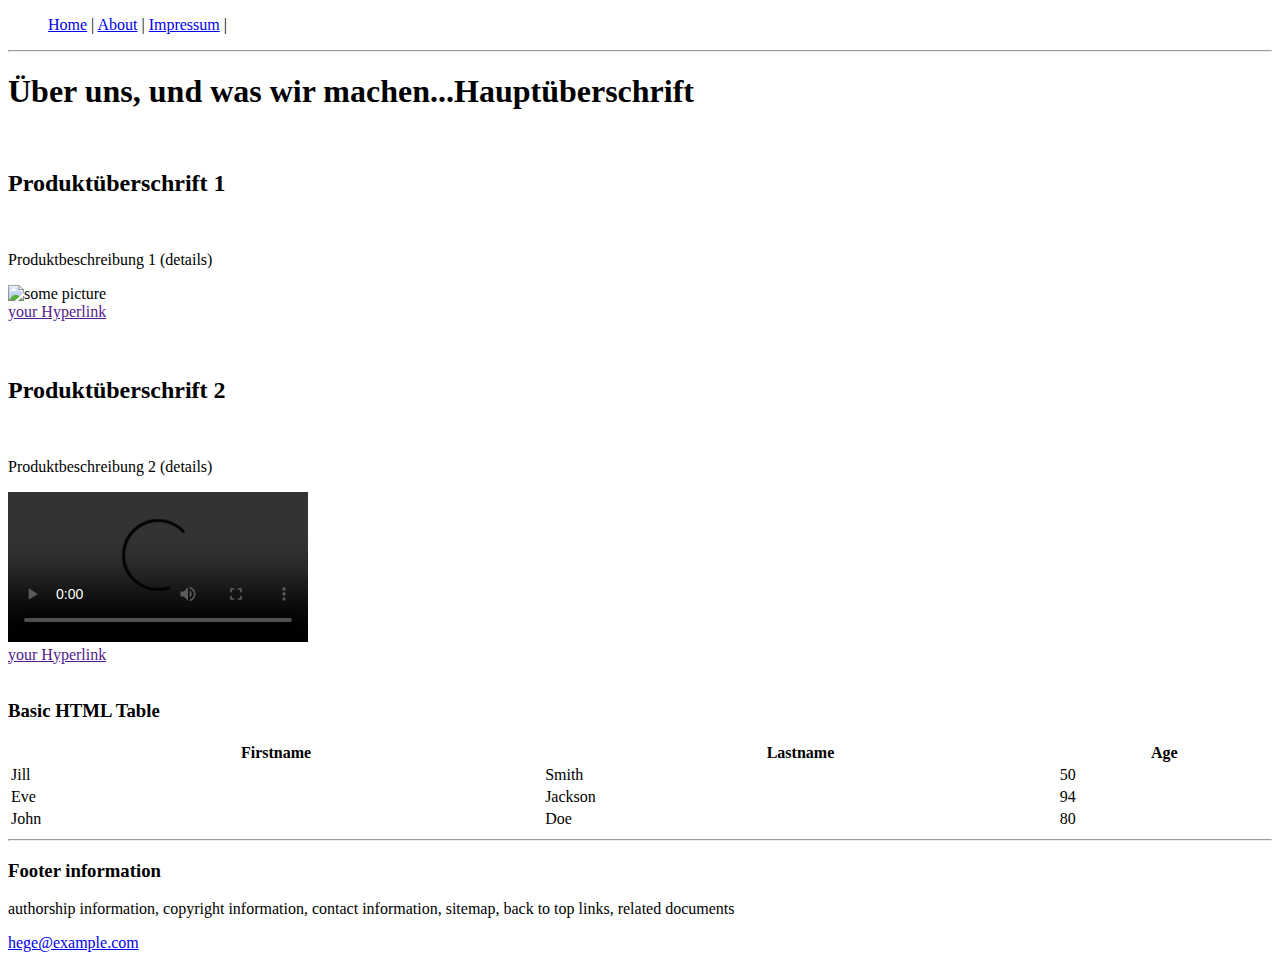
==== index.html @ 10b94e00 "again" ====
<!--INTRO/INFO/REQUIREMENTS/GOALS/TASK/ABOUT goes below-->

<!--Task A:-->
<!--Task B:-->

<!DOCTYPE html>
<html lang="en">
<html>

<!--HEAD DATA-->

<head>
    <meta charset="UTF-8">
    <meta http-equiv="X-UA-Compatible" content="IE=edge">
    <meta name="viewport" content="width=device-width, initial-scale=1.0">
    
    <meta name="description" content="Werbeagentur, Webdesign, Webentwicker, Unternehmensberatung">
    <meta name="keywords" content="AVRDUR,company,webpage, Werbeagentur,Stockerau,Korneuburg,Webdesign,Webshop,IT">
    <meta name="author" content="Robert Durec">
    <meta http-equiv="refresh" content="90">

    <!-- title/tab/picture/logo -->
    <link rel="icon" href ="...." type="image/x-icon">



<!--GOOGLE FONT-->
    <link rel="preconnect" href="https://fonts.googleapis.com">
    <link rel="preconnect" href="https://fonts.gstatic.com" crossorigin>
    <link href="https://fonts.googleapis.com/css2?family=Titillium+Web:wght@200;400;600&display=swap" rel="stylesheet">

<!--BOOTSTRAP CSS -->
<link href="https://cdn.jsdelivr.net/npm/bootstrap@5.0.0-beta3/dist/css/bootstrap.min.css" rel="stylesheet" 
    integrity="sha384-eOJMYsd53ii+scO/bJGFsiCZc+5NDVN2yr8+0RDqr0Ql0h+rP48ckxlpbzKgwra6" crossorigin="anonymous">

<!--OWN CSS-->
<link href="./css/style.css" type="text/css" rel="stylesheet">

    <title>Name of your Webseite (up to 64char) SEO critical/attractive</title>
    
</head>

<body>

    <header>    
            <!--NAVIGATION-->    
          <nav>
            <ul>
              <a href="#">Home</a></li> |
              <a href="#">About</a></li> |
              <a href="#">Impressum</a></li> |
            </ul>

          </nav>
  
      </header>
      <hr>

        <!--INITIAL BANNER-->

        <h1>Über uns, und was wir machen...Hauptüberschrift</h1> 
        <br>

<!--MAIN-->

    <main>

        <section class="primarySection"> 
                
          <article id="articleOne">

            <h2>Produktüberschrift 1</h2>
              <br>

                <p>
                 Produktbeschreibung 1 (details)
                </p>

                <picture>
                  <img src="" alt="some picture">
                </picture>
              <br>

              <a href="" target="_blank">your Hyperlink</a>       
                        
          </article>
            <br>
            <br>

          <article id="articleTwo">

            <h2>Produktüberschrift 2</h2>
            <br>
          
              <p>
                Produktbeschreibung 2 (details)
              </p>

              <video src="" width="" height="" controls >VideoContent</video>
              <br>

              <a href="" target="_blank">your Hyperlink</a>             
                      
          </article>          

        </section>
        <br>

        <section class="secondarySection">

          <h3>Basic HTML Table</h3>

              <table style="width:100%">
                <tr>
                  <th>Firstname</th>
                  <th>Lastname</th> 
                  <th>Age</th>
                </tr>
                <tr>
                  <td>Jill</td>
                  <td>Smith</td>
                  <td>50</td>
                </tr>
                <tr>
                  <td>Eve</td>
                  <td>Jackson</td>
                  <td>94</td>
                </tr>
                <tr>
                  <td>John</td>
                  <td>Doe</td>
                  <td>80</td>
                </tr>
              </table>

        </section>
        
    </main>
    <hr>



<!--FOOTER-->

<footer>  
  <h3>Footer information</h3>

  <p>
    authorship information, copyright information, contact information, sitemap, back to top links, related documents

    <p><a href="mailto:hege@example.com">hege@example.com</a></p>

  </p>



  <address>

    
    
  </address>
    
</footer>


<!--BOOTSTRAP JS with Popper -->

<script src="https://cdn.jsdelivr.net/npm/bootstrap@5.0.2/dist/js/bootstrap.bundle.min.js" 
integrity="sha384-MrcW6ZMFYlzcLA8Nl+NtUVF0sA7MsXsP1UyJoMp4YLEuNSfAP+JcXn/tWtIaxVXM" 
crossorigin="anonymous"></script>

<!--OWN JAVASCRIPT-->
<script src="./js/main.js" type="text/javascript"></script>

<!--JQuery TURNED OFF SO FAR-->
<!--jQuery CDN-->
<!--script src="https://ajax.googleapis.com/ajax/libs/jquery/3.6.0/jquery.min.js"></script-->



</body>

</html>
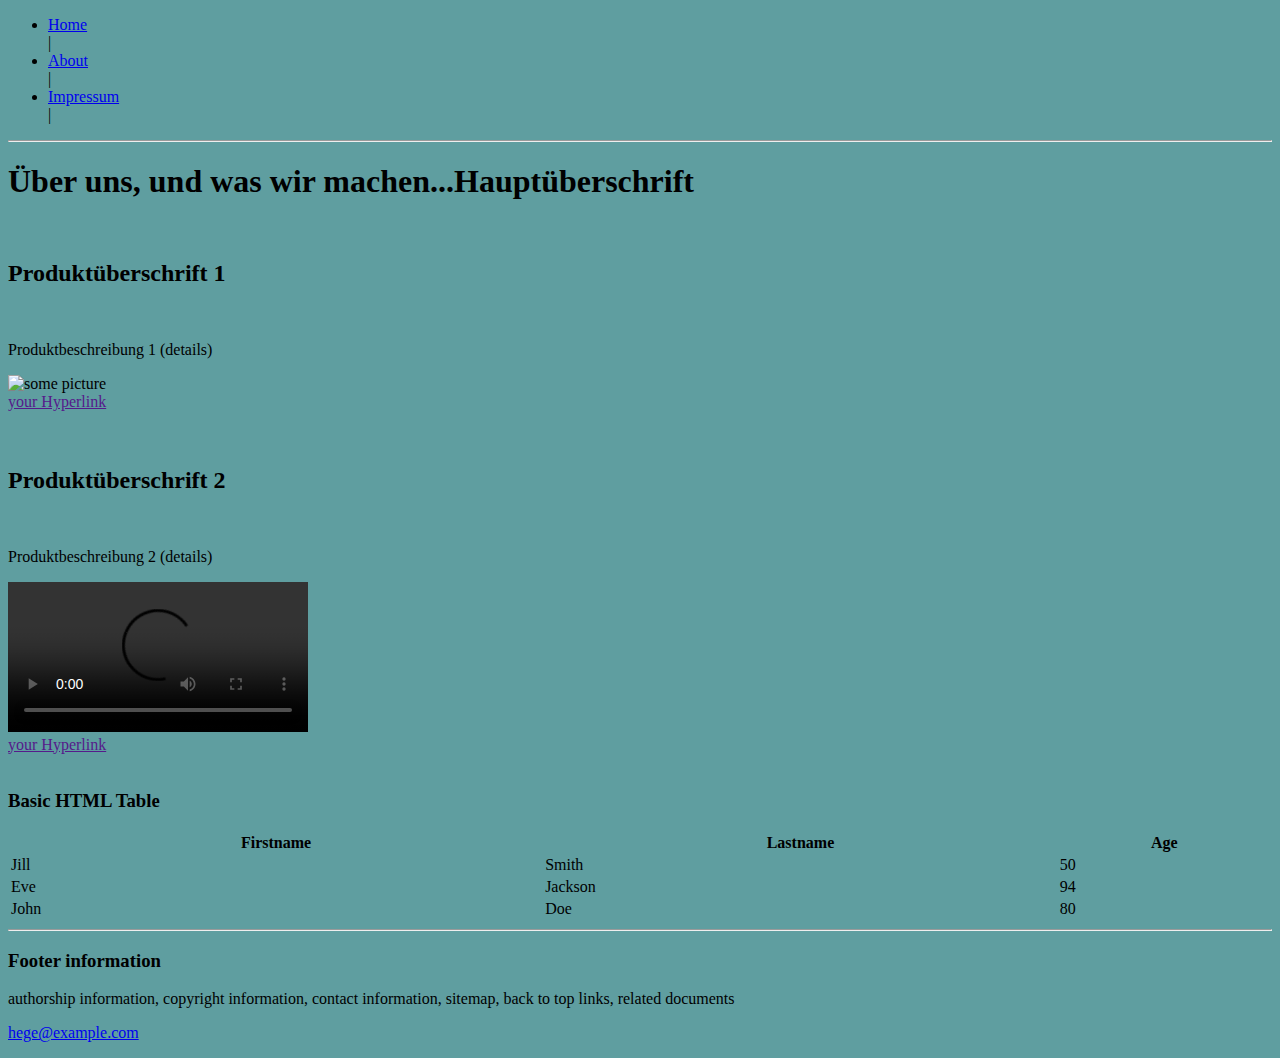
==== commit 89dd27b5: "updated" ====
--- a/index.html
+++ b/index.html
@@ -1,7 +1,7 @@
 <!--INTRO/INFO/REQUIREMENTS/GOALS/TASK/ABOUT goes below-->
 
-<!--Task A:-->
-<!--Task B:-->
+<!--Task A: My Portfolio page-->
+<!--Task B: Link to alfa, beta, gama, delta Projects-->
 
 <!DOCTYPE html>
 <html lang="en">
@@ -14,13 +14,13 @@
     <meta http-equiv="X-UA-Compatible" content="IE=edge">
     <meta name="viewport" content="width=device-width, initial-scale=1.0">
     
-    <meta name="description" content="Werbeagentur, Webdesign, Webentwicker, Unternehmensberatung">
-    <meta name="keywords" content="AVRDUR,company,webpage, Werbeagentur,Stockerau,Korneuburg,Webdesign,Webshop,IT">
+    <meta name="description" content="A list of my own Web projects created durring my journey at the FH Technikum Wien.">
+    <meta name="keywords" content="robdur, Portfolio, Korneuburg, html, css, javascript, frontend, developer">
     <meta name="author" content="Robert Durec">
     <meta http-equiv="refresh" content="90">
 
     <!-- title/tab/picture/logo -->
-    <link rel="icon" href ="...." type="image/x-icon">
+    <link rel="icon" href ="./pictures/cloud.png" type="image/x-icon">
 
 
 
@@ -36,7 +36,7 @@
 <!--OWN CSS-->
 <link href="./css/style.css" type="text/css" rel="stylesheet">
 
-    <title>Name of your Webseite (up to 64char) SEO critical/attractive</title>
+    <title>www.robdur.github.io –> my Porfolio Projects & Webdevelopement</title>
     
 </head>
 
@@ -46,9 +46,9 @@
             <!--NAVIGATION-->    
           <nav>
             <ul>
-              <a href="#">Home</a></li> |
-              <a href="#">About</a></li> |
-              <a href="#">Impressum</a></li> |
+              <li class="menu-item"><a href="#">Home</a></li> |
+              <li class="menu-item"><a href="#">About</a></li> |
+              <li class="menu-item"><a href="#">Impressum</a></li> |
             </ul>
 
           </nav>
--- a/css/style.css
+++ b/css/style.css
@@ -0,0 +1,4 @@
+body{
+
+    background-color: cadetblue;}
+
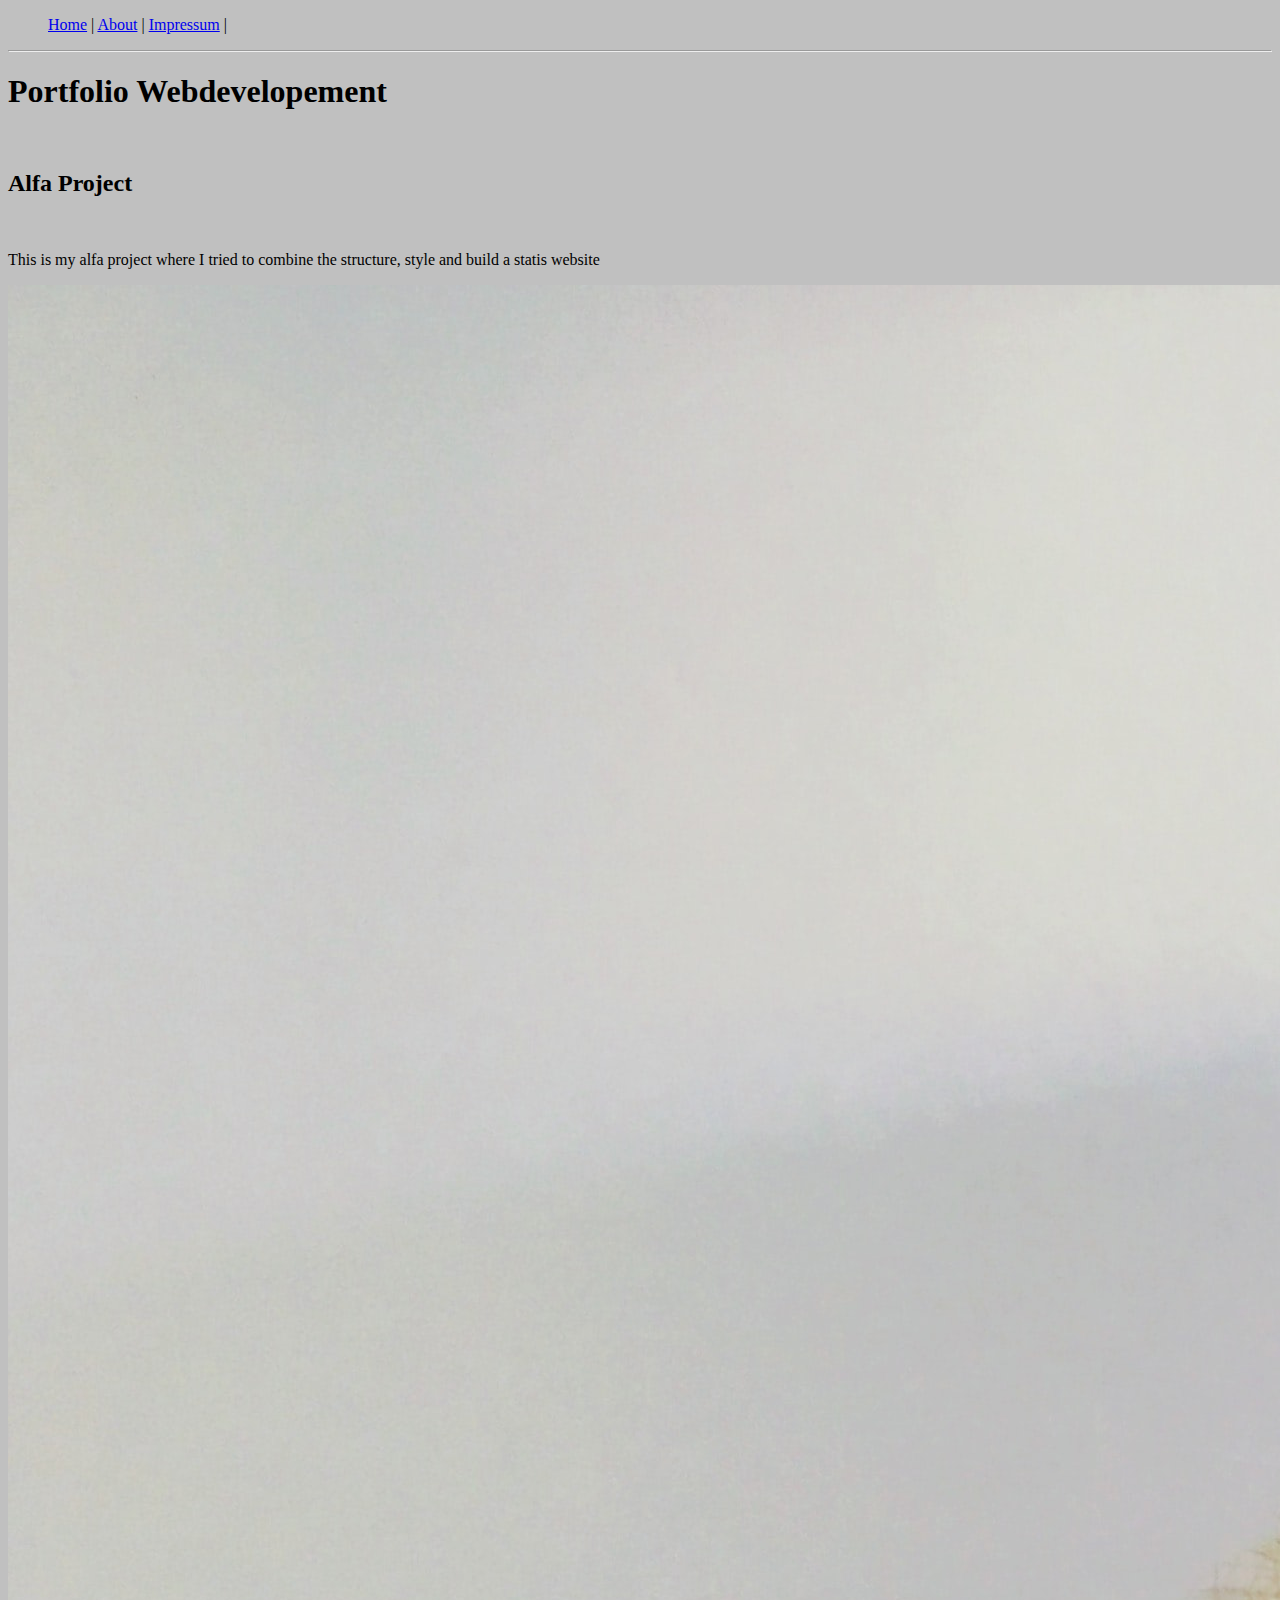
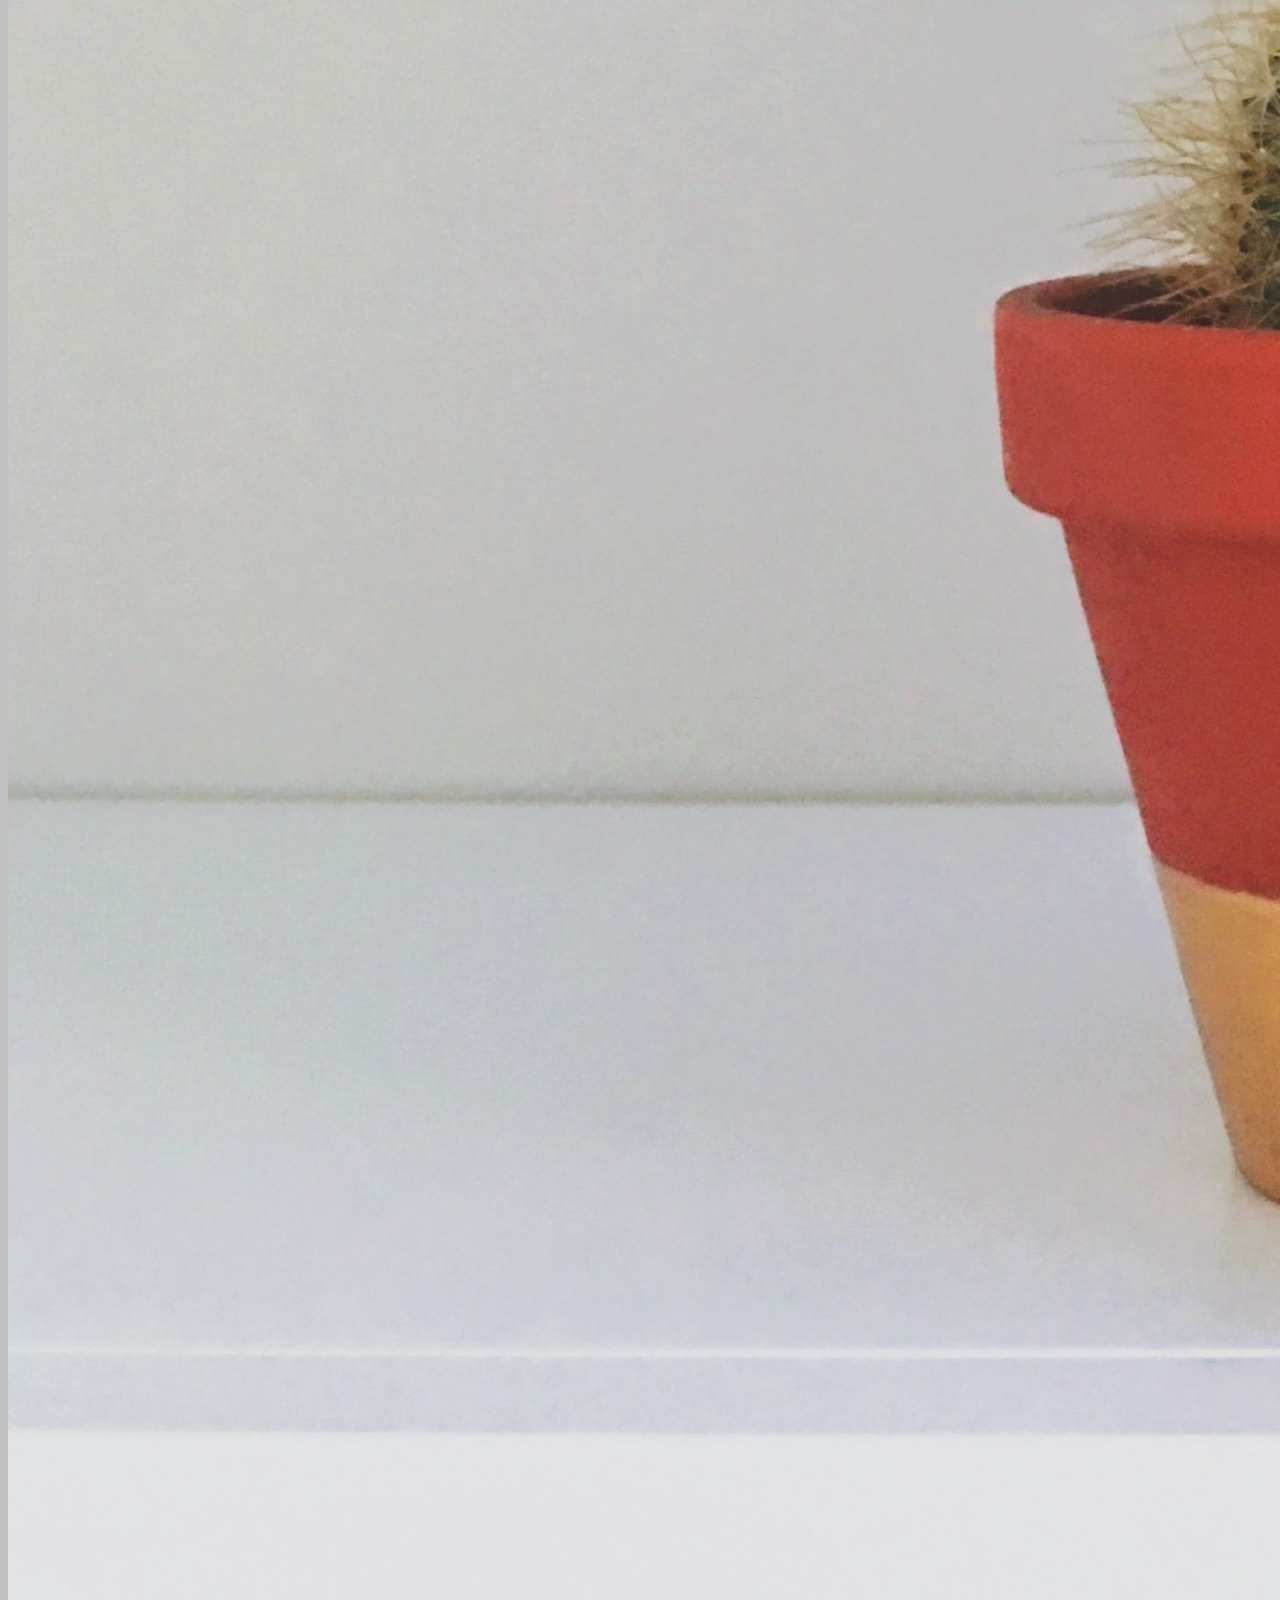
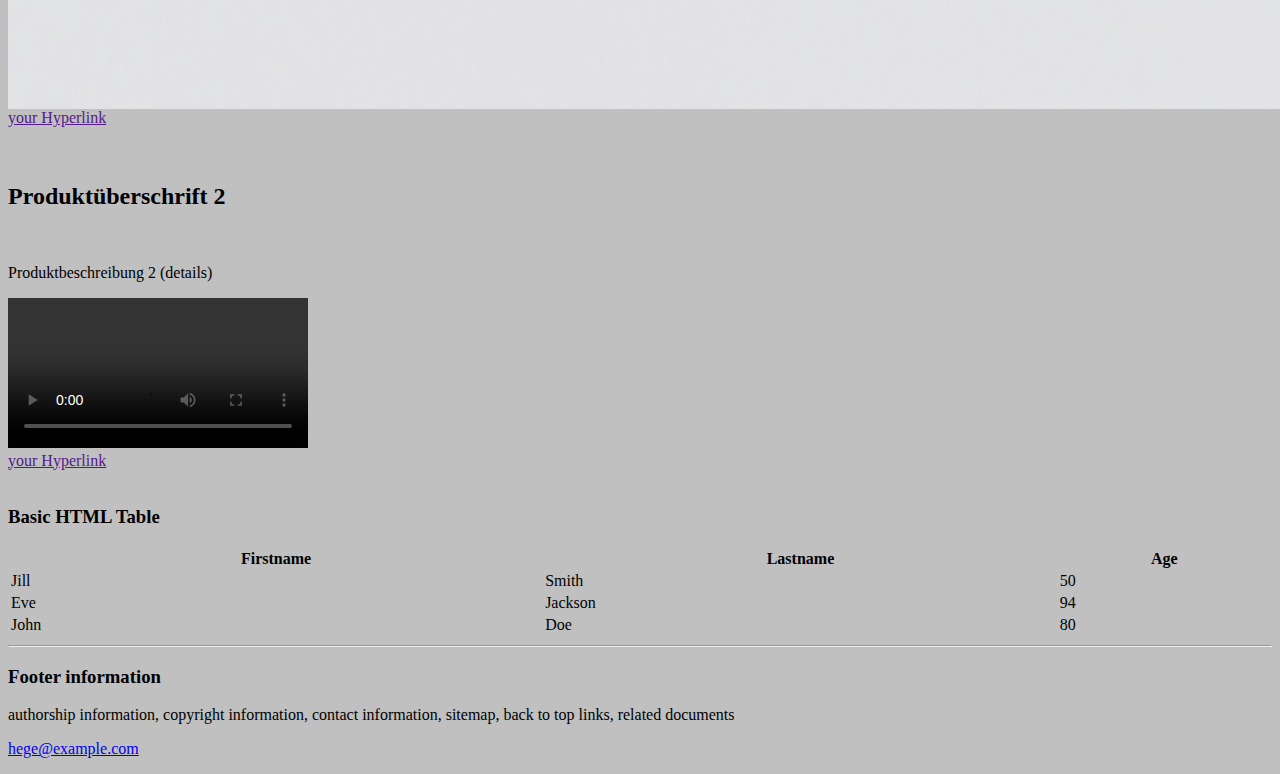
==== commit 2ff33e6e: "ich mag nicht mehr" ====
--- a/index.html
+++ b/index.html
@@ -46,9 +46,9 @@
             <!--NAVIGATION-->    
           <nav>
             <ul>
-              <li class="menu-item"><a href="#">Home</a></li> |
-              <li class="menu-item"><a href="#">About</a></li> |
-              <li class="menu-item"><a href="#">Impressum</a></li> |
+              <a href="#">Home</a> |
+              <a href="#">About</a></li> |
+              <a href="#">Impressum</a></li> |
             </ul>
 
           </nav>
@@ -58,7 +58,7 @@
 
         <!--INITIAL BANNER-->
 
-        <h1>Über uns, und was wir machen...Hauptüberschrift</h1> 
+        <h1>Portfolio Webdevelopement</h1> 
         <br>
 
 <!--MAIN-->
@@ -69,15 +69,16 @@
                 
           <article id="articleOne">
 
-            <h2>Produktüberschrift 1</h2>
+            <h2>Alfa Project</h2>
               <br>
 
                 <p>
-                 Produktbeschreibung 1 (details)
+                 This is my alfa project where I tried to combine the structure, style and build a statis website
+
                 </p>
 
                 <picture>
-                  <img src="" alt="some picture">
+                  <img src="./pictures/books.jpg" alt="books" >
                 </picture>
               <br>
 
--- a/css/style.css
+++ b/css/style.css
@@ -1,4 +1,15 @@
 body{
 
-    background-color: cadetblue;}
+    background-color: silver;}
 
+img{
+    
+
+    object-fit: cover;
+    float: left;
+    width: 20px;
+    height: 20px;
+
+
+}
+
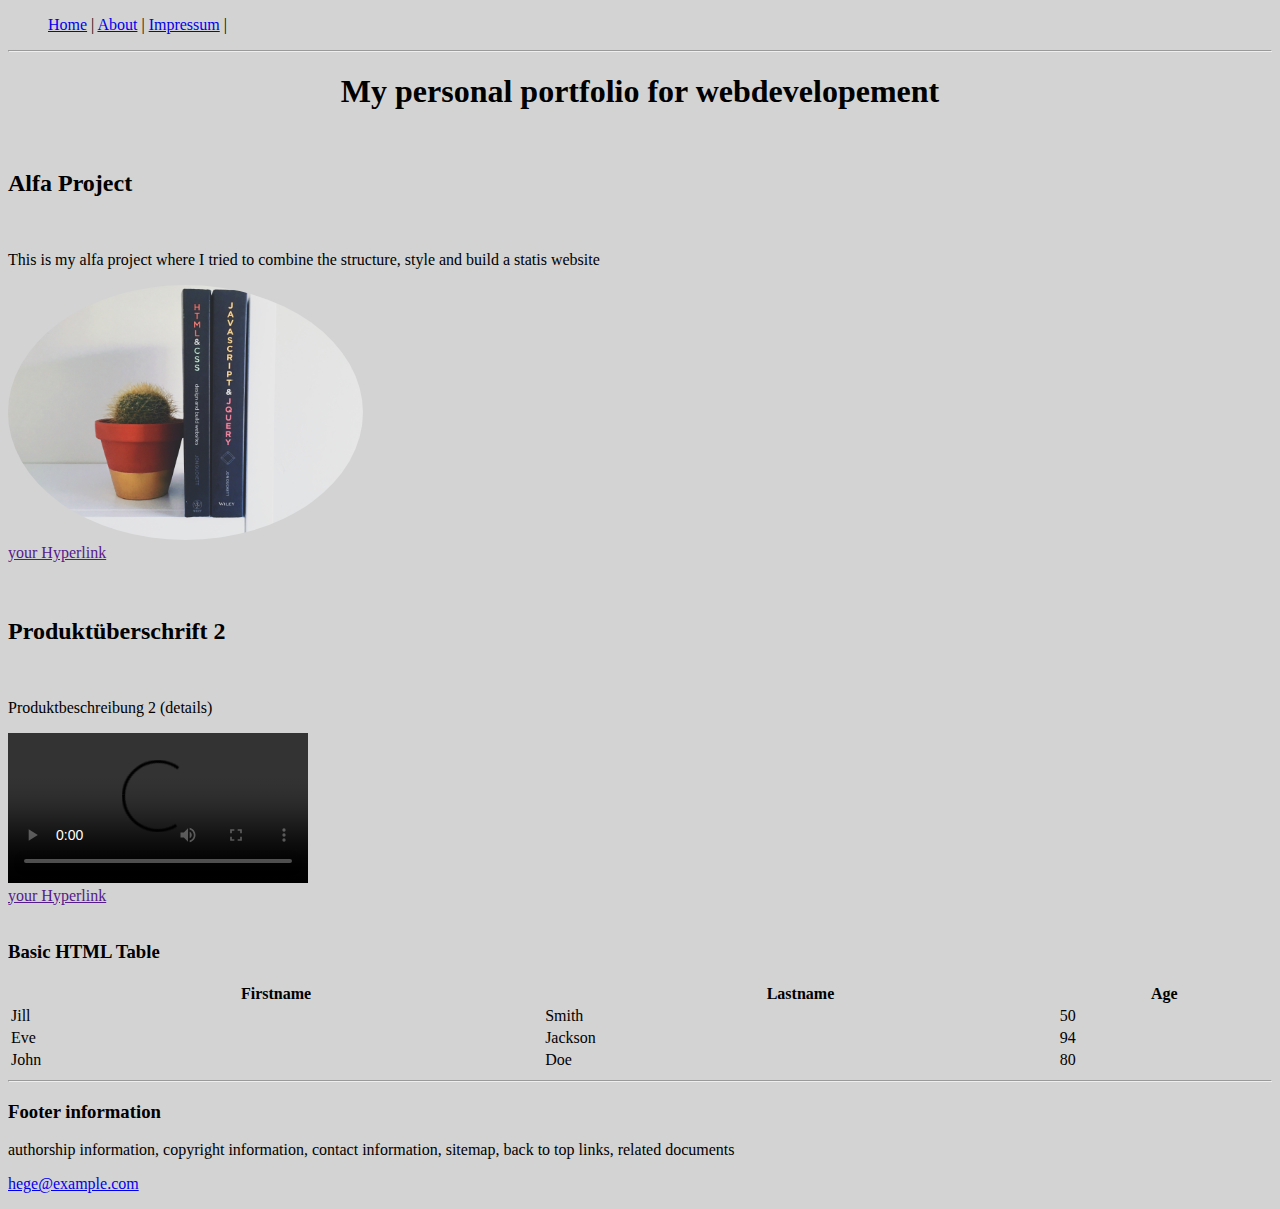
==== commit 750603e7: "some" ====
--- a/index.html
+++ b/index.html
@@ -58,16 +58,16 @@
 
         <!--INITIAL BANNER-->
 
-        <h1>Portfolio Webdevelopement</h1> 
+        <h1>My personal portfolio for webdevelopement</h1> 
         <br>
 
 <!--MAIN-->
 
     <main>
 
-        <section class="primarySection"> 
+        <section>
                 
-          <article id="articleOne">
+          <article class="articleOne">
 
             <h2>Alfa Project</h2>
               <br>
@@ -84,11 +84,11 @@
 
               <a href="" target="_blank">your Hyperlink</a>       
                         
-          </article>
+         </article>
             <br>
             <br>
 
-          <article id="articleTwo">
+          <article class="articleTwo">
 
             <h2>Produktüberschrift 2</h2>
             <br>
@@ -102,10 +102,10 @@
 
               <a href="" target="_blank">your Hyperlink</a>             
                       
-          </article>          
+       </article>
 
-        </section>
-        <br>
+       </section> 
+               <br>
 
         <section class="secondarySection">
 
--- a/css/style.css
+++ b/css/style.css
@@ -1,15 +1,26 @@
 body{
 
-    background-color: silver;}
+    background-color: lightgray;
+}
+
+h1{
+
+    text-align: center;
+}
+
+
 
 img{
+
+    width: 355px;
+    height: 255px;
+    border-radius: 50%;
     
 
-    object-fit: cover;
-    float: left;
-    width: 20px;
-    height: 20px;
-
+    
 
 }
 
+
+
+
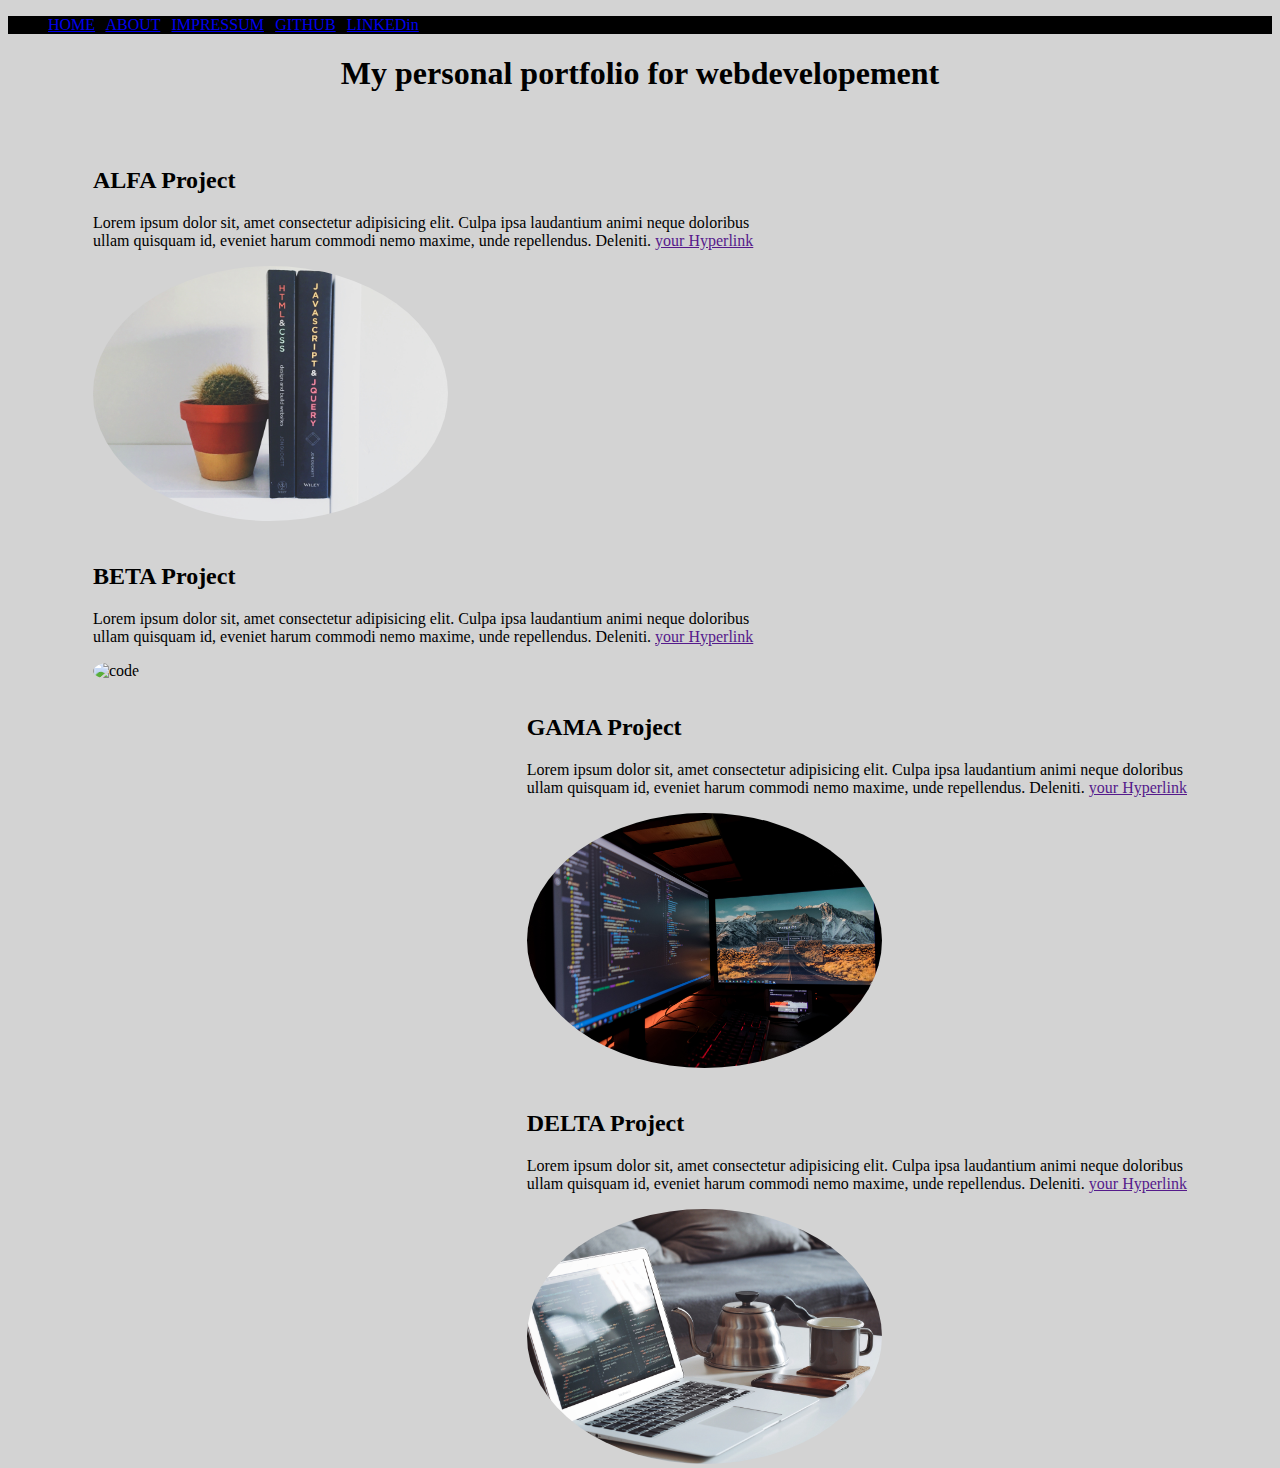
==== commit 74b58b71: "some changes" ====
--- a/index.html
+++ b/index.html
@@ -46,121 +46,100 @@
             <!--NAVIGATION-->    
           <nav>
             <ul>
-              <a href="#">Home</a> |
-              <a href="#">About</a></li> |
-              <a href="#">Impressum</a></li> |
+              <a href="#">HOME</a> |
+              <a href="#">ABOUT</a> |
+              <a href="#">IMPRESSUM</a> |
+              <a href="https://github.com/robdur">GITHUB</a> |
+              <a href="https://www.linkedin.com/in/robert-durec">LINKEDin</a> |
             </ul>
-
-          </nav>
-  
+          </nav>  
       </header>
-      <hr>
+      
 
         <!--INITIAL BANNER-->
 
         <h1>My personal portfolio for webdevelopement</h1> 
         <br>
 
+        
 <!--MAIN-->
 
     <main>
-
-        <section>
-                
+        <section>                
           <article class="articleOne">
 
-            <h2>Alfa Project</h2>
-              <br>
+            <h2>ALFA Project</h2>              
 
                 <p>
-                 This is my alfa project where I tried to combine the structure, style and build a statis website
-
+                  Lorem ipsum dolor sit, amet consectetur adipisicing elit. Culpa ipsa laudantium animi neque doloribus <br>
+                  ullam quisquam id, eveniet harum commodi nemo maxime, unde repellendus. Deleniti.
+                 <a href="" target="_blank">your Hyperlink</a>   
                 </p>
 
                 <picture>
                   <img src="./pictures/books.jpg" alt="books" >
-                </picture>
-              <br>
+                </picture>       
+                <br> 
+                <br>
+        
 
-              <a href="" target="_blank">your Hyperlink</a>       
-                        
-         </article>
-            <br>
-            <br>
-
-          <article class="articleTwo">
-
-            <h2>Produktüberschrift 2</h2>
-            <br>
-          
+            <h2>BETA Project</h2>
+                      
               <p>
-                Produktbeschreibung 2 (details)
+                Lorem ipsum dolor sit, amet consectetur adipisicing elit. Culpa ipsa laudantium animi neque doloribus <br>
+                ullam quisquam id, eveniet harum commodi nemo maxime, unde repellendus. Deleniti.
+                <a href="" target="_blank">your Hyperlink</a>    
               </p>
 
-              <video src="" width="" height="" controls >VideoContent</video>
-              <br>
+              <picture>
+                <img src="./pictures/code.jpg" alt="code" >
+              </picture>                                
+                      
+          </article>
 
-              <a href="" target="_blank">your Hyperlink</a>             
-                      
-       </article>
+       <article class="articleTwo">
 
-       </section> 
-               <br>
+        <h2>GAMA Project</h2>
+                  
+          <p>
+            Lorem ipsum dolor sit, amet consectetur adipisicing elit. Culpa ipsa laudantium animi neque doloribus <br>
+            ullam quisquam id, eveniet harum commodi nemo maxime, unde repellendus. Deleniti.
+            <a href="" target="_blank">your Hyperlink</a>    
+          </p>
 
-        <section class="secondarySection">
+          <picture>
+            <img src="./pictures/doubleLcd.jpg" alt="doubleLcd" >
+          </picture>
+          <br>
+          <br>
+                                      
+        
+         <h2>DELTA Project</h2>
+              
+        <p>
+          Lorem ipsum dolor sit, amet consectetur adipisicing elit. Culpa ipsa laudantium animi neque doloribus <br>
+          ullam quisquam id, eveniet harum commodi nemo maxime, unde repellendus. Deleniti.
+          <a href="" target="_blank">your Hyperlink</a>    
+        </p>
 
-          <h3>Basic HTML Table</h3>
-
-              <table style="width:100%">
-                <tr>
-                  <th>Firstname</th>
-                  <th>Lastname</th> 
-                  <th>Age</th>
-                </tr>
-                <tr>
-                  <td>Jill</td>
-                  <td>Smith</td>
-                  <td>50</td>
-                </tr>
-                <tr>
-                  <td>Eve</td>
-                  <td>Jackson</td>
-                  <td>94</td>
-                </tr>
-                <tr>
-                  <td>John</td>
-                  <td>Doe</td>
-                  <td>80</td>
-                </tr>
-              </table>
+      <picture>
+        <img src="./pictures/laptopAndMug.jpg" alt="laptopAndMug" >
+      </picture>
+                          
+              
+      </article>               
 
         </section>
         
     </main>
-    <hr>
 
 
 
 <!--FOOTER-->
 
 <footer>  
-  <h3>Footer information</h3>
-
-  <p>
-    authorship information, copyright information, contact information, sitemap, back to top links, related documents
-
-    <p><a href="mailto:hege@example.com">hege@example.com</a></p>
-
-  </p>
-
-
-
-  <address>
-
-    
-    
-  </address>
-    
+   
+   
 </footer>
 
 
--- a/css/style.css
+++ b/css/style.css
@@ -2,6 +2,22 @@
 
     background-color: lightgray;
 }
+
+header{
+
+    background-color: black;
+    
+}
+
+footer{
+
+    background-color: black;
+    color: yellow;
+    position: absolute;
+    
+
+}
+
 
 h1{
 
@@ -14,13 +30,33 @@
 
     width: 355px;
     height: 255px;
-    border-radius: 50%;
-    
+    border-radius: 50%; 
+    text-align: center; 
 
-    
+       
 
+}
+
+.articleOne{
+
+    float: left;
+    margin-top: 15px;
+    margin-left: 85px;
+}
+
+.articleTwo{
+
+    float: right;
+    margin-top: 15px;
+    margin-right: 85px;
 }
 
 
 
 
+
+
+
+
+
+
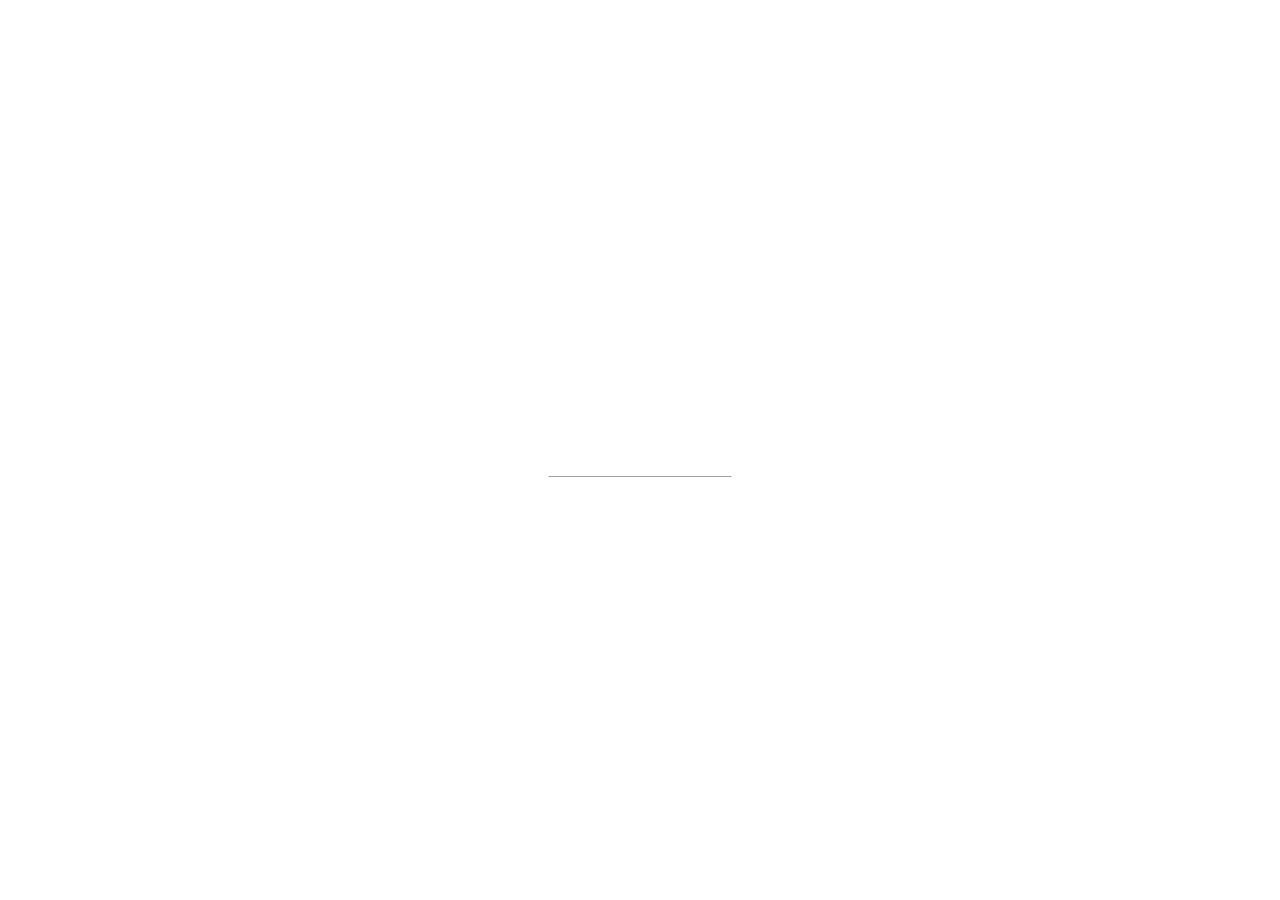
==== commit 4835f606: "master change" ====
--- a/index.html
+++ b/index.html
@@ -1,163 +1,37 @@
-<!--INTRO/INFO/REQUIREMENTS/GOALS/TASK/ABOUT goes below-->
-
-<!--Task A: My Portfolio page-->
-<!--Task B: Link to alfa, beta, gama, delta Projects-->
-
 <!DOCTYPE html>
-<html lang="en">
 <html>
-
-<!--HEAD DATA-->
-
 <head>
-    <meta charset="UTF-8">
-    <meta http-equiv="X-UA-Compatible" content="IE=edge">
-    <meta name="viewport" content="width=device-width, initial-scale=1.0">
-    
-    <meta name="description" content="A list of my own Web projects created durring my journey at the FH Technikum Wien.">
-    <meta name="keywords" content="robdur, Portfolio, Korneuburg, html, css, javascript, frontend, developer">
-    <meta name="author" content="Robert Durec">
-    <meta http-equiv="refresh" content="90">
-
-    <!-- title/tab/picture/logo -->
-    <link rel="icon" href ="./pictures/cloud.png" type="image/x-icon">
-
-
-
-<!--GOOGLE FONT-->
-    <link rel="preconnect" href="https://fonts.googleapis.com">
-    <link rel="preconnect" href="https://fonts.gstatic.com" crossorigin>
-    <link href="https://fonts.googleapis.com/css2?family=Titillium+Web:wght@200;400;600&display=swap" rel="stylesheet">
-
-<!--BOOTSTRAP CSS -->
-<link href="https://cdn.jsdelivr.net/npm/bootstrap@5.0.0-beta3/dist/css/bootstrap.min.css" rel="stylesheet" 
-    integrity="sha384-eOJMYsd53ii+scO/bJGFsiCZc+5NDVN2yr8+0RDqr0Ql0h+rP48ckxlpbzKgwra6" crossorigin="anonymous">
-
-<!--OWN CSS-->
-<link href="./css/style.css" type="text/css" rel="stylesheet">
-
-    <title>www.robdur.github.io –> my Porfolio Projects & Webdevelopement</title>
-    
+<title>W3.CSS Template</title>
+<meta charset="UTF-8">
+<meta name="viewport" content="width=device-width, initial-scale=1">
+<link rel="stylesheet" href="https://www.w3schools.com/w3css/4/w3.css">
+<link rel="stylesheet" href="https://fonts.googleapis.com/css?family=Raleway">
+<style>
+body,h1 {font-family: "Raleway", sans-serif}
+body, html {height: 100%}
+.bgimg {
+  background-image: url('/w3images/forestbridge.jpg');
+  min-height: 100%;
+  background-position: center;
+  background-size: cover;
+}
+</style>
 </head>
-
 <body>
 
-    <header>    
-            <!--NAVIGATION-->    
-          <nav>
-            <ul>
-              <a href="#">HOME</a> |
-              <a href="#">ABOUT</a> |
-              <a href="#">IMPRESSUM</a> |
-              <a href="https://github.com/robdur">GITHUB</a> |
-              <a href="https://www.linkedin.com/in/robert-durec">LINKEDin</a> |
-            </ul>
-          </nav>  
-      </header>
-      
-
-        <!--INITIAL BANNER-->
-
-        <h1>My personal portfolio for webdevelopement</h1> 
-        <br>
-
-        
-<!--MAIN-->
-
-    <main>
-        <section>                
-          <article class="articleOne">
-
-            <h2>ALFA Project</h2>              
-
-                <p>
-                  Lorem ipsum dolor sit, amet consectetur adipisicing elit. Culpa ipsa laudantium animi neque doloribus <br>
-                  ullam quisquam id, eveniet harum commodi nemo maxime, unde repellendus. Deleniti.
-                 <a href="" target="_blank">your Hyperlink</a>   
-                </p>
-
-                <picture>
-                  <img src="./pictures/books.jpg" alt="books" >
-                </picture>       
-                <br> 
-                <br>
-        
-
-            <h2>BETA Project</h2>
-                      
-              <p>
-                Lorem ipsum dolor sit, amet consectetur adipisicing elit. Culpa ipsa laudantium animi neque doloribus <br>
-                ullam quisquam id, eveniet harum commodi nemo maxime, unde repellendus. Deleniti.
-                <a href="" target="_blank">your Hyperlink</a>    
-              </p>
-
-              <picture>
-                <img src="./pictures/code.jpg" alt="code" >
-              </picture>                                
-                      
-          </article>
-
-       <article class="articleTwo">
-
-        <h2>GAMA Project</h2>
-                  
-          <p>
-            Lorem ipsum dolor sit, amet consectetur adipisicing elit. Culpa ipsa laudantium animi neque doloribus <br>
-            ullam quisquam id, eveniet harum commodi nemo maxime, unde repellendus. Deleniti.
-            <a href="" target="_blank">your Hyperlink</a>    
-          </p>
-
-          <picture>
-            <img src="./pictures/doubleLcd.jpg" alt="doubleLcd" >
-          </picture>
-          <br>
-          <br>
-                                      
-        
-         <h2>DELTA Project</h2>
-              
-        <p>
-          Lorem ipsum dolor sit, amet consectetur adipisicing elit. Culpa ipsa laudantium animi neque doloribus <br>
-          ullam quisquam id, eveniet harum commodi nemo maxime, unde repellendus. Deleniti.
-          <a href="" target="_blank">your Hyperlink</a>    
-        </p>
-
-      <picture>
-        <img src="./pictures/laptopAndMug.jpg" alt="laptopAndMug" >
-      </picture>
-                          
-              
-      </article>               
-
-        </section>
-        
-    </main>
-
-
-
-<!--FOOTER-->
-
-<footer>  
-   
-   
-</footer>
-
-
-<!--BOOTSTRAP JS with Popper -->
-
-<script src="https://cdn.jsdelivr.net/npm/bootstrap@5.0.2/dist/js/bootstrap.bundle.min.js" 
-integrity="sha384-MrcW6ZMFYlzcLA8Nl+NtUVF0sA7MsXsP1UyJoMp4YLEuNSfAP+JcXn/tWtIaxVXM" 
-crossorigin="anonymous"></script>
-
-<!--OWN JAVASCRIPT-->
-<script src="./js/main.js" type="text/javascript"></script>
-
-<!--JQuery TURNED OFF SO FAR-->
-<!--jQuery CDN-->
-<!--script src="https://ajax.googleapis.com/ajax/libs/jquery/3.6.0/jquery.min.js"></script-->
-
-
+<div class="bgimg w3-display-container w3-animate-opacity w3-text-white">
+  <div class="w3-display-topleft w3-padding-large w3-xlarge">
+    Logo
+  </div>
+  <div class="w3-display-middle">
+    <h1 class="w3-jumbo w3-animate-top">COMING SOON</h1>
+    <hr class="w3-border-grey" style="margin:auto;width:40%">
+    <p class="w3-large w3-center">365 days left</p>
+  </div>
+  <div class="w3-display-bottomleft w3-padding-large">
+    Powered by <a href="https://www.w3schools.com/w3css/default.asp" target="_blank">w3.css</a>
+  </div>
+</div>
 
 </body>
-
-</html>+</html>
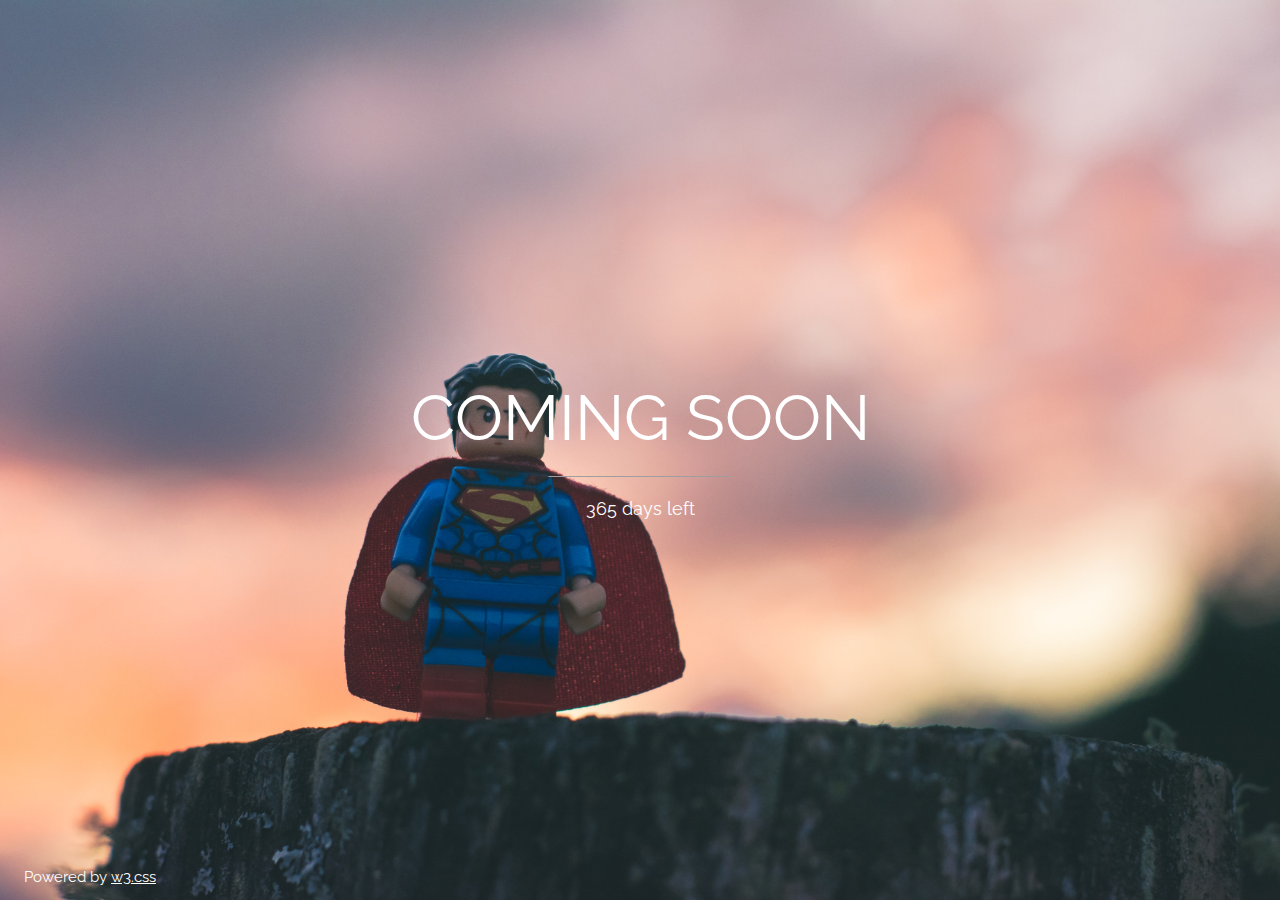
==== commit 577a7805: "changes" ====
--- a/index.html
+++ b/index.html
@@ -1,7 +1,7 @@
 <!DOCTYPE html>
 <html>
 <head>
-<title>W3.CSS Template</title>
+<title>CommingSoon</title>
 <meta charset="UTF-8">
 <meta name="viewport" content="width=device-width, initial-scale=1">
 <link rel="stylesheet" href="https://www.w3schools.com/w3css/4/w3.css">
@@ -10,7 +10,7 @@
 body,h1 {font-family: "Raleway", sans-serif}
 body, html {height: 100%}
 .bgimg {
-  background-image: url('/w3images/forestbridge.jpg');
+  background-image: url('./esteban-lopez-6yjAC0-OwkA-unsplash.jpg');
   min-height: 100%;
   background-position: center;
   background-size: cover;
@@ -21,7 +21,7 @@
 
 <div class="bgimg w3-display-container w3-animate-opacity w3-text-white">
   <div class="w3-display-topleft w3-padding-large w3-xlarge">
-    Logo
+    
   </div>
   <div class="w3-display-middle">
     <h1 class="w3-jumbo w3-animate-top">COMING SOON</h1>
